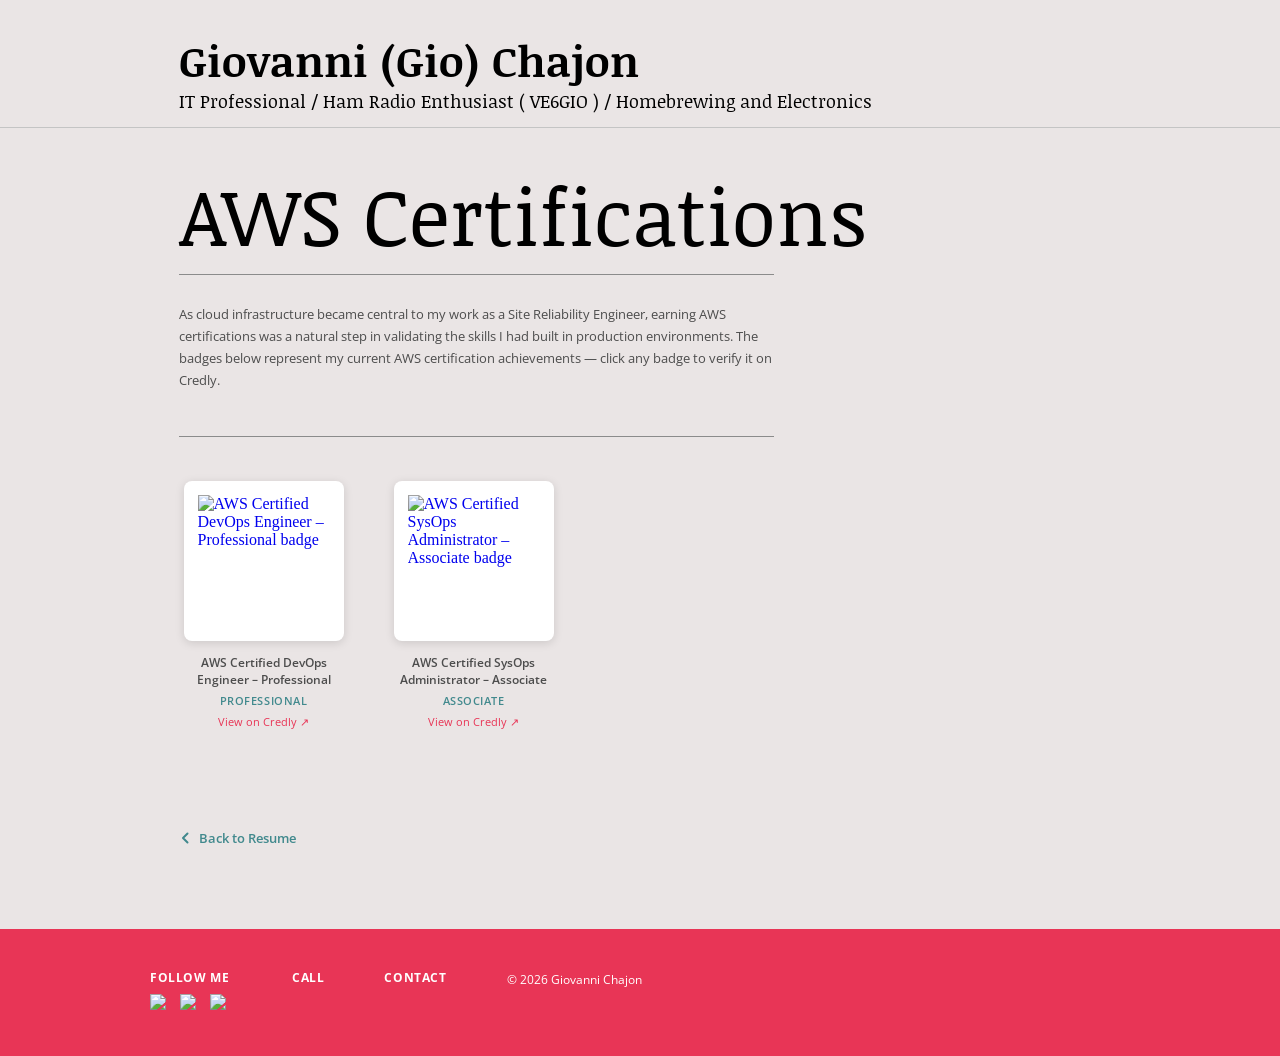
==== aws-certs.html @ 17b48c5f "Fixed year on page and added aws certs" ====
<!DOCTYPE html>
<html lang="en">
<head>
  <meta charset="utf-8">
  <meta name="viewport" content="width=device-width, initial-scale=1">
  <meta http-equiv="X-UA-Compatible" content="IE=edge">
  <title>AWS Certifications | chajon.ca</title>
  <link rel="preconnect" href="https://fonts.googleapis.com">
  <link rel="preconnect" href="https://fonts.gstatic.com" crossorigin>
  <link href="https://fonts.googleapis.com/css2?family=Noticia+Text:ital,wght@0,400;0,700;1,400;1,700&family=Open+Sans:ital,wght@0,400;0,700;1,400;1,700&display=swap" rel="stylesheet">
  <link rel="stylesheet" href="style.css">

  <style>
    :root {
      --c-bg:     #eae5e5;
      --c-red:    #e83556;
      --c-red-dk: #9b2439;
      --c-teal:   #61d0d4;
      --c-text:   #4d4d4d;
      --c-black:  #000;
      --c-grey:   #8b8b8b;
      --c-white:  #fff;
      --site-w:   980px;
    }

    body { background-color: var(--c-bg); margin: 0; padding: 0; }

    .pw {
      max-width: var(--site-w);
      margin: 0 auto;
      padding: 0 20px;
    }

    /* ── Header ── */
    .site-hdr {
      background-color: var(--c-bg);
      border-bottom: 1px solid #c4c4c4;
      padding: 35px 0 15px;
    }
    .site-hdr .pw { padding-left: 77px; }

    .hdr-name {
      display: block;
      font-family: 'Noticia Text', Georgia, serif;
      font-size: 43px;
      font-weight: bold;
      color: var(--c-black);
      text-decoration: none;
      line-height: 1.2;
      margin: 0;
    }
    .hdr-name:hover { opacity: .85; text-decoration: none; }

    .hdr-sub {
      display: block;
      font-family: 'Noticia Text', Georgia, serif;
      font-size: 18px;
      color: var(--c-black);
      text-decoration: none;
      margin-top: 4px;
      line-height: 1.2;
    }
    .hdr-sub:hover { opacity: .85; text-decoration: none; }

    /* ── Main ── */
    .page-body {
      padding: 39px 0 80px;
    }
    .page-body .pw { padding-left: 77px; }

    .pg-title {
      font-family: 'Noticia Text', Georgia, serif;
      font-size: 80px;
      font-weight: normal;
      color: var(--c-black);
      margin: 0 0 11px;
      line-height: 1.2;
    }

    .hr-main {
      border: none;
      border-top: 1px solid var(--c-grey);
      width: 595px;
      margin: 0;
    }

    /* Intro text block */
    .intro-block {
      padding: 28px 0 34px;
      max-width: 595px;
    }
    .intro-block p {
      font-family: 'Open Sans', Arial, sans-serif;
      font-size: 13px;
      line-height: 1.7em;
      color: var(--c-text);
      margin: 0 0 0.8em;
    }

    /* ── Badges grid ── */
    .badges-section {
      padding: 10px 0 60px;
    }

    .badges-grid {
      display: flex;
      flex-wrap: wrap;
      gap: 40px;
      align-items: flex-start;
      padding-top: 34px;
    }

    /* Individual badge card */
    .badge-card {
      display: flex;
      flex-direction: column;
      align-items: center;
      text-decoration: none;
      width: 170px;
      transition: transform 0.2s ease;
    }
    .badge-card:hover {
      transform: scale(1.05);
      text-decoration: none;
    }

    /* Badge image container — white card with subtle shadow */
    .badge-img-wrap {
      width: 160px;
      height: 160px;
      background: #fff;
      border-radius: 8px;
      box-shadow: 0 2px 10px rgba(0,0,0,.13);
      display: flex;
      align-items: center;
      justify-content: center;
      padding: 14px;
      box-sizing: border-box;
      transition: box-shadow 0.2s ease;
    }
    .badge-card:hover .badge-img-wrap {
      box-shadow: 0 4px 18px rgba(0,0,0,.2);
    }

    .badge-img-wrap img {
      width: 100%;
      height: 100%;
      object-fit: contain;
      display: block;
    }

    /* Badge label */
    .badge-label {
      margin-top: 14px;
      font-family: 'Open Sans', Arial, sans-serif;
      font-size: 12px;
      font-weight: 600;
      color: var(--c-text);
      text-align: center;
      line-height: 1.4;
    }

    .badge-level {
      margin-top: 4px;
      font-family: 'Open Sans', Arial, sans-serif;
      font-size: 11px;
      color: #41898d;
      font-weight: 600;
      text-align: center;
      text-transform: uppercase;
      letter-spacing: 0.05em;
    }

    /* "View on Credly" micro-link */
    .badge-credly {
      margin-top: 6px;
      font-family: 'Open Sans', Arial, sans-serif;
      font-size: 11px;
      color: var(--c-red);
      text-decoration: none;
      text-align: center;
    }
    .badge-card:hover .badge-credly { text-decoration: underline; }

    /* Back link */
    .back-link {
      display: inline-flex;
      align-items: center;
      gap: 6px;
      font-family: 'Open Sans', Arial, sans-serif;
      font-size: 13px;
      font-weight: 600;
      color: #41898d;
      text-decoration: none;
      margin-top: 40px;
    }
    .back-link:hover { text-decoration: underline; }
    .back-link svg { flex-shrink: 0; }

    /* ── Footer ── */
    .site-ftr {
      background-color: var(--c-red);
      padding: 40px 0;
    }
    .ftr-inner {
      display: flex;
      gap: 60px;
      flex-wrap: wrap;
      align-items: flex-start;
    }
    .ftr-col h4 {
      font-family: 'Open Sans', Arial, sans-serif;
      font-size: 12px;
      font-weight: bold;
      color: var(--c-white);
      text-transform: uppercase;
      letter-spacing: .05em;
      margin: 0 0 8px;
    }
    .ftr-col p, .ftr-col a {
      font-family: 'Open Sans', Arial, sans-serif;
      font-size: 12px;
      color: var(--c-white);
      line-height: 1.8;
      margin: 0;
      text-decoration: none;
    }
    .ftr-col a:hover { text-decoration: underline; }
    .ftr-social { display: flex; gap: 8px; margin-top: 6px; }
    .ftr-social img { width: 22px; height: 22px; display: block; }

    @media (max-width: 840px) {
      .site-hdr .pw, .page-body .pw { padding-left: 20px; }
      .hdr-name { font-size: 28px; }
      .pg-title  { font-size: 48px; }
      .hr-main   { width: 100%; }
      .badges-grid { gap: 24px; }
    }
  </style>
</head>
<body>

<!-- ═════════════ HEADER ═════════════ -->
<header class="site-hdr">
  <div class="pw">
    <a class="hdr-name" href="./index.html">Giovanni (Gio) Chajon</a>
    <a class="hdr-sub"  href="./index.html">IT Professional / Ham Radio Enthusiast ( VE6GIO ) / Homebrewing and Electronics</a>
  </div>
</header>

<!-- ═════════════ MAIN ═════════════ -->
<main class="page-body">
  <div class="pw">

    <h2 class="pg-title">AWS Certifications</h2>
    <hr class="hr-main">

    <!-- Intro -->
    <div class="intro-block">
      <p>
        As cloud infrastructure became central to my work as a Site Reliability Engineer, earning AWS certifications was a natural step in validating the skills I had built in production environments.
        The badges below represent my current AWS certification achievements — click any badge to verify it on Credly.
      </p>
    </div>

    <hr class="hr-main">

    <!-- Badges -->
    <div class="badges-section">
      <div class="badges-grid">

        <!-- Badge 1: AWS Certified DevOps Engineer – Professional -->
        <a class="badge-card"
           href="https://www.credly.com/badges/58a6b33e-822f-40e3-9e0e-bcdce932bf42/public_url"
           target="_blank"
           rel="noopener"
           aria-label="AWS Certified DevOps Engineer – Professional on Credly">
          <div class="badge-img-wrap">
            <img
              src="https://images.credly.com/images/bd31ef42-d460-493e-8503-39592aaf0458/image.png"
              alt="AWS Certified DevOps Engineer – Professional badge">
          </div>
          <span class="badge-label">AWS Certified DevOps Engineer – Professional</span>
          <span class="badge-level">Professional</span>
          <span class="badge-credly">View on Credly ↗</span>
        </a>

        <!-- Badge 2: AWS Certified SysOps Administrator – Associate -->
        <a class="badge-card"
           href="https://www.credly.com/badges/749d70de-a87a-487a-87d8-a9845ebcc2bf/public_url"
           target="_blank"
           rel="noopener"
           aria-label="AWS Certified SysOps Administrator – Associate on Credly">
          <div class="badge-img-wrap">
            <img
              src="https://images.credly.com/images/f0d3fbb9-bfa7-4017-9989-7bde8eaf42b1/image.png"
              alt="AWS Certified SysOps Administrator – Associate badge">
          </div>
          <span class="badge-label">AWS Certified SysOps Administrator – Associate</span>
          <span class="badge-level">Associate</span>
          <span class="badge-credly">View on Credly ↗</span>
        </a>

      </div>
    </div>

    <!-- Back link -->
    <a class="back-link" href="resume.html">
      <svg width="14" height="14" viewBox="0 0 14 14" fill="none" xmlns="http://www.w3.org/2000/svg" aria-hidden="true">
        <path d="M8.5 2.5L4 7L8.5 11.5" stroke="#41898d" stroke-width="2" stroke-linecap="round" stroke-linejoin="round"/>
      </svg>
      Back to Resume
    </a>

  </div>
</main>

<!-- ═════════════ FOOTER ═════════════ -->
<footer class="site-ftr">
  <div class="pw">
    <div class="ftr-inner">

      <div class="ftr-col">
        <h4>Follow me</h4>
        <div class="ftr-social">
          <a href="https://www.facebook.com/gchajon" target="_blank" aria-label="Facebook">
            <img src="https://static.wixstatic.com/media/4f857b2e8a316c4e1ed16717a3d4ec8c.png/v1/fill/w_44,h_44,al_c,q_85,usm_0.66_1.00_0.01,enc_avif,quality_auto/4f857b2e8a316c4e1ed16717a3d4ec8c.png" alt="Facebook" width="22" height="22">
          </a>
          <a href="https://twitter.com/gchajon" target="_blank" aria-label="Twitter">
            <img src="https://static.wixstatic.com/media/89b1d2497b29ccbb7d37be1ec6ef0052.png/v1/fill/w_44,h_44,al_c,q_85,usm_0.66_1.00_0.01,enc_avif,quality_auto/89b1d2497b29ccbb7d37be1ec6ef0052.png" alt="Twitter" width="22" height="22">
          </a>
          <a href="https://plus.google.com/+GiovanniChajon" target="_blank" aria-label="Google+">
            <img src="https://static.wixstatic.com/media/eb9767422f0e4c41a507d3e67c4ebac8.png/v1/fill/w_44,h_44,al_c,q_85,usm_0.66_1.00_0.01,enc_avif,quality_auto/eb9767422f0e4c41a507d3e67c4ebac8.png" alt="Google+" width="22" height="22">
          </a>
        </div>
      </div>

      <div class="ftr-col">
        <h4>Call</h4>
      </div>

      <div class="ftr-col">
        <h4>Contact</h4>
      </div>

      <div class="ftr-col">
        <p>© 2026 Giovanni Chajon</p>
      </div>

    </div>
  </div>
</footer>

</body>
</html>
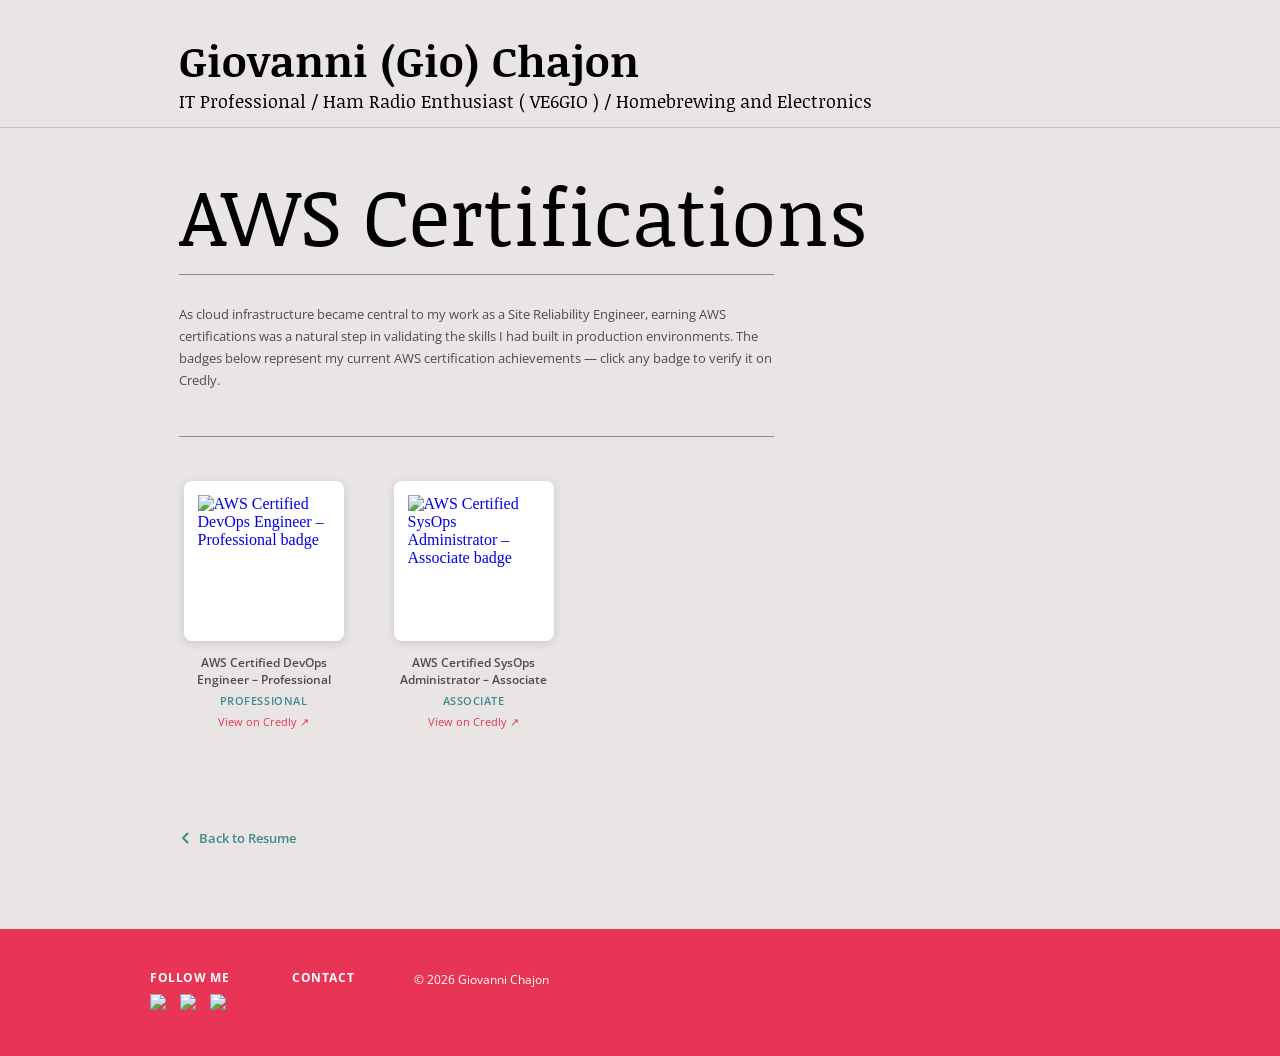
==== commit abf5e1f4: "removedd the phone reference" ====
--- a/aws-certs.html
+++ b/aws-certs.html
@@ -334,11 +334,6 @@
           </a>
         </div>
       </div>
-
-      <div class="ftr-col">
-        <h4>Call</h4>
-      </div>
-
       <div class="ftr-col">
         <h4>Contact</h4>
       </div>
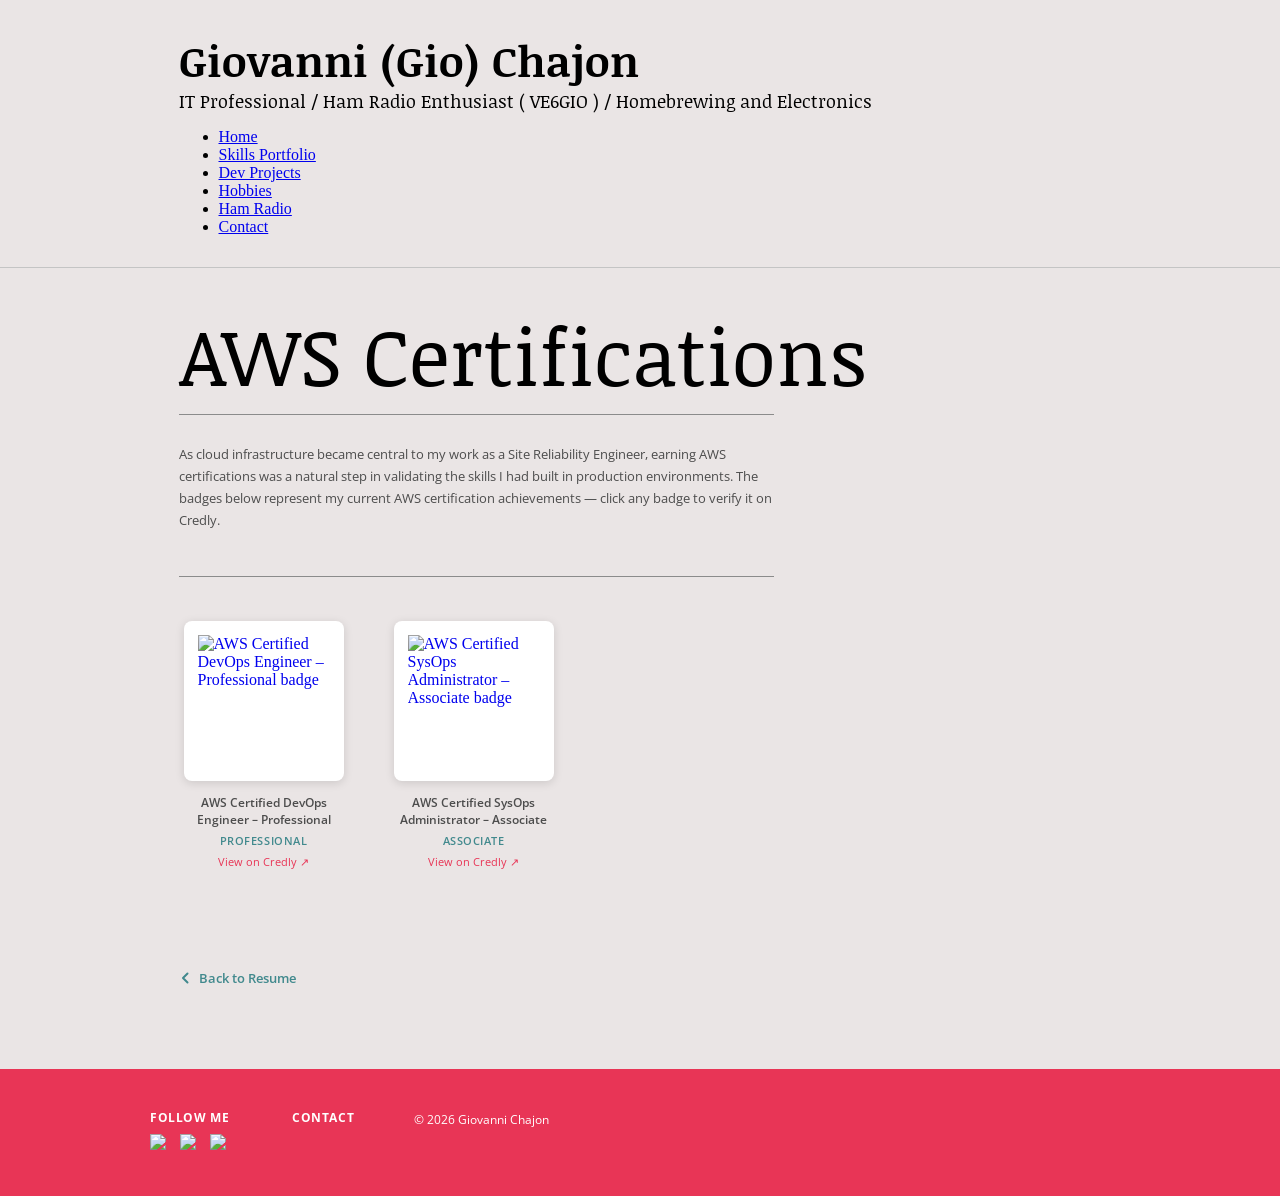
==== commit 520179c6: "Fix the header for all pages" ====
--- a/aws-certs.html
+++ b/aws-certs.html
@@ -245,6 +245,16 @@
   <div class="pw">
     <a class="hdr-name" href="./index.html">Giovanni (Gio) Chajon</a>
     <a class="hdr-sub"  href="./index.html">IT Professional / Ham Radio Enthusiast ( VE6GIO ) / Homebrewing and Electronics</a>
+    <nav class="site-nav" aria-label="Main navigation" style="margin-top:10px;">
+      <ul>
+        <li><a href="index.html">Home</a></li>
+        <li><a href="resume.html">Skills Portfolio</a></li>
+        <li><a href="projects.html">Dev Projects</a></li>
+        <li><a href="hobbies.htm">Hobbies</a></li>
+        <li><a href="hamradio.htm">Ham Radio</a></li>
+        <li><a href="contact.html">Contact</a></li>
+      </ul>
+    </nav>
   </div>
 </header>
 
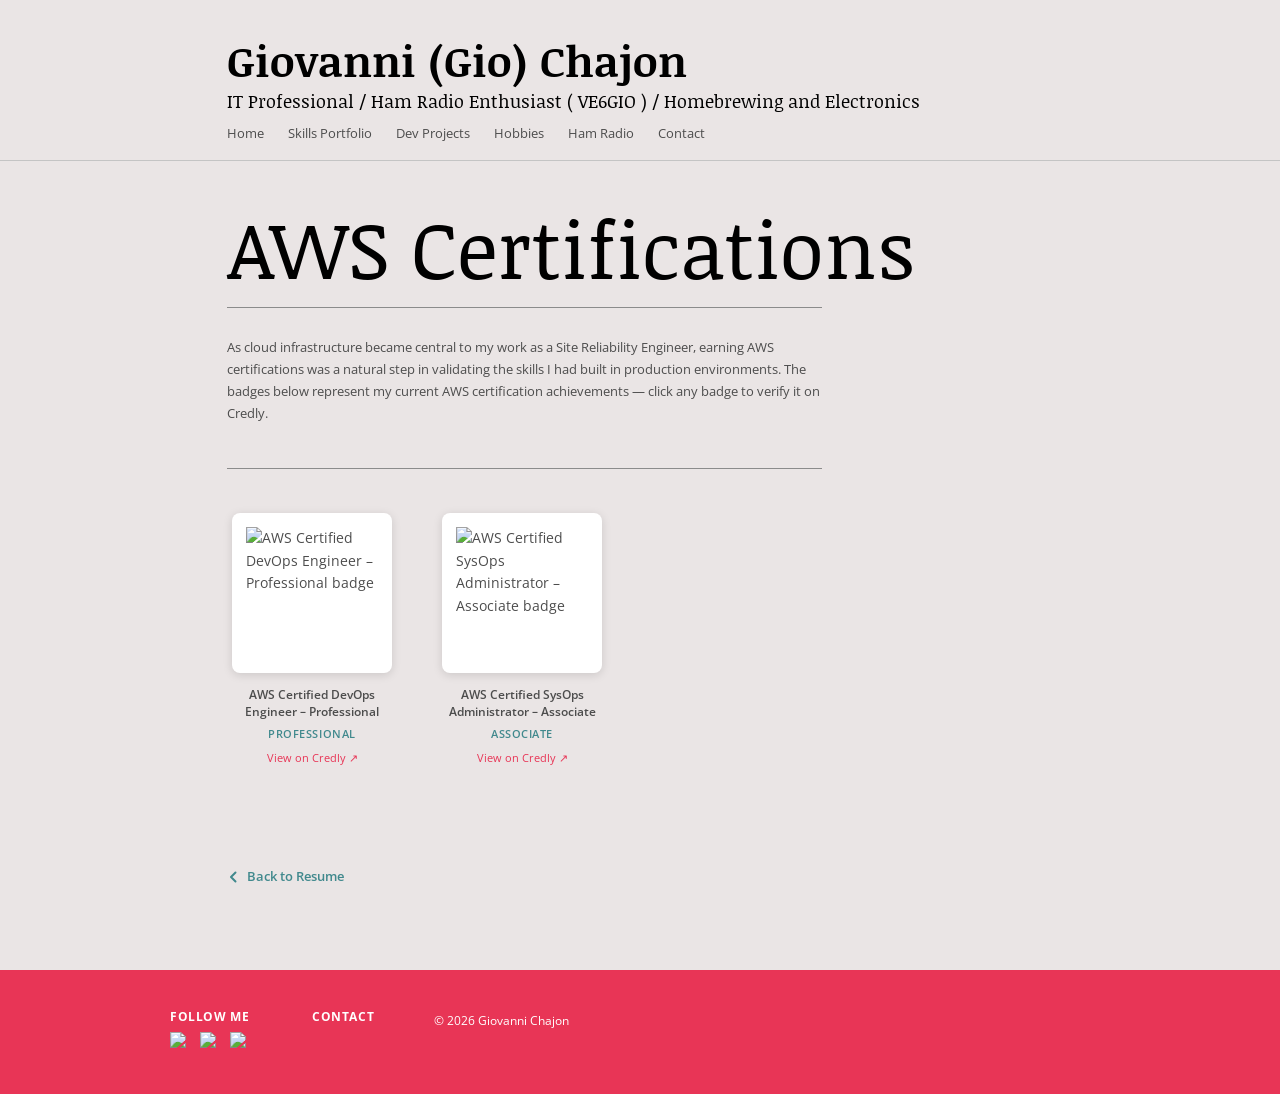
==== commit b0dc3c65: "Modified the header on pages not using the right css" ====
--- a/aws-certs.html
+++ b/aws-certs.html
@@ -8,7 +8,7 @@
   <link rel="preconnect" href="https://fonts.googleapis.com">
   <link rel="preconnect" href="https://fonts.gstatic.com" crossorigin>
   <link href="https://fonts.googleapis.com/css2?family=Noticia+Text:ital,wght@0,400;0,700;1,400;1,700&family=Open+Sans:ital,wght@0,400;0,700;1,400;1,700&display=swap" rel="stylesheet">
-  <link rel="stylesheet" href="style.css">
+  <link rel="stylesheet" href="./assets/style.css">
 
   <style>
     :root {
--- a/assets/style.css
+++ b/assets/style.css
@@ -0,0 +1,671 @@
+/* ============================================================
+   chajon.ca — Shared Stylesheet
+   ============================================================
+   Edit this file to restyle the entire site at once.
+
+   TABLE OF CONTENTS
+   1. Design Tokens  (colours, fonts, spacing — change these first)
+   2. Reset & Base
+   3. Layout
+   4. Header & Nav
+   5. Footer
+   6. Buttons
+   7. Page: Home
+   8. Page: Resume
+   9. Page: Projects
+   10. Page: Contact
+   11. Responsive
+   ============================================================ */
+
+
+/* ============================================================
+   1. DESIGN TOKENS
+   ============================================================ */
+
+:root {
+  /* Colours — sourced from the original Wix palette */
+  --clr-bg:           #eae5e5;   /* page background (warm off-white) */
+  --clr-surface:      #ffffff;   /* card / panel background */
+  --clr-accent-red:   #e83556;   /* primary buttons, footer bar */
+  --clr-accent-red-dk:#9b2439;   /* button hover */
+  --clr-accent-teal:  #61d0d4;   /* secondary buttons, icons */
+  --clr-accent-teal-dk: #41898d; /* secondary hover */
+  --clr-accent-gold:  #d1c926;   /* tertiary button */
+  --clr-accent-gold-dk: #8b8619; /* tertiary hover */
+  --clr-accent-green:    #4caf82; /* quaternary button — sage green */
+  --clr-accent-green-dk: #357a5a; /* quaternary hover */
+  --clr-text:         #4d4d4d;   /* body copy */
+  --clr-text-dark:    #000000;   /* headings */
+  --clr-text-light:   #ffffff;   /* text on dark surfaces */
+  --clr-border:       #c4c4c4;
+
+  /* Typography */
+  --font-heading:     'Noticia Text', Georgia, serif;
+  --font-body:        'Open Sans', Arial, sans-serif;
+
+  /* Spacing */
+  --max-width:        980px;
+  --header-pad:       35px 40px 15px;
+  --section-pad:      60px 40px;
+  --footer-pad:       40px;
+
+  /* Misc */
+  --radius-btn:       50%;       /* round buttons — change to e.g. 6px for pill */
+  --btn-size:         130px;
+  --shadow-card:      0 2px 8px rgba(0,0,0,.12);
+  --transition:       0.2s ease;
+}
+
+
+/* ============================================================
+   2. RESET & BASE
+   ============================================================ */
+
+*, *::before, *::after { box-sizing: border-box; }
+
+html, body {
+  margin: 0;
+  padding: 0;
+  min-height: 100%;
+}
+
+body {
+  background-color: var(--clr-bg);
+  font-family: var(--font-body);
+  font-size: 14px;
+  line-height: 1.6;
+  color: var(--clr-text);
+  -webkit-font-smoothing: antialiased;
+}
+
+h1, h2, h3, h4, h5, h6 {
+  font-family: var(--font-heading);
+  color: var(--clr-text-dark);
+  margin: 0 0 0.5em;
+  line-height: 1.2;
+}
+
+p { margin: 0 0 1em; }
+a { color: inherit; text-decoration: none; cursor: pointer; }
+a:hover { text-decoration: underline; }
+img { display: block; max-width: 100%; }
+ul { list-style: none; margin: 0; padding: 0; }
+
+
+/* ============================================================
+   3. LAYOUT
+   ============================================================ */
+
+.site-wrapper {
+  display: flex;
+  flex-direction: column;
+  min-height: 100vh;
+}
+
+.container {
+  max-width: var(--max-width);
+  margin: 0 auto;
+  width: 100%;
+  padding: 0 20px;
+}
+
+main {
+  flex: 1;
+  padding: var(--section-pad);
+}
+
+.page-content {
+  max-width: var(--max-width);
+  margin: 0 auto;
+}
+
+
+/* ============================================================
+   4. HEADER & NAV
+   ============================================================ */
+
+site-header {
+  display: block;
+  background-color: var(--clr-bg);
+  border-bottom: 1px solid var(--clr-border);
+}
+
+.header-inner {
+  max-width: var(--max-width);
+  margin: 0 auto;
+  padding: var(--header-pad);
+}
+
+.site-title {
+  font-family: var(--font-heading);
+  font-size: 43px;
+  font-weight: bold;
+  color: var(--clr-text-dark);
+  margin: 0;
+  line-height: 1.1;
+}
+
+.site-title a:hover { text-decoration: none; opacity: 0.85; }
+
+.site-subtitle {
+  font-family: var(--font-heading);
+  font-size: 16px;
+  font-weight: normal;
+  color: var(--clr-text);
+  margin: 6px 0 0;
+}
+
+nav.site-nav {
+  margin-top: 14px;
+}
+
+nav.site-nav ul {
+  display: flex;
+  gap: 24px;
+  flex-wrap: wrap;
+}
+
+nav.site-nav a {
+  font-family: var(--font-body);
+  font-size: 13px;
+  color: var(--clr-text);
+  padding: 4px 0;
+  border-bottom: 2px solid transparent;
+  transition: border-color var(--transition), color var(--transition);
+}
+
+nav.site-nav a:hover,
+nav.site-nav a.active {
+  color: var(--clr-accent-red);
+  border-bottom-color: var(--clr-accent-red);
+  text-decoration: none;
+}
+
+
+/* ============================================================
+   5. FOOTER
+   ============================================================ */
+
+site-footer {
+  display: block;
+  background-color: var(--clr-accent-red);
+  color: var(--clr-text-light);
+}
+
+.footer-inner {
+  max-width: var(--max-width);
+  margin: 0 auto;
+  padding: var(--footer-pad) 40px;
+  display: flex;
+  align-items: flex-start;
+  gap: 60px;
+  flex-wrap: wrap;
+}
+
+.footer-col h4 {
+  font-family: var(--font-body);
+  font-size: 12px;
+  font-weight: bold;
+  color: var(--clr-text-light);
+  text-transform: uppercase;
+  letter-spacing: 0.05em;
+  margin: 0 0 10px;
+}
+
+.footer-col p,
+.footer-col a {
+  font-size: 12px;
+  color: var(--clr-text-light);
+  line-height: 1.8;
+}
+
+.footer-col a:hover { text-decoration: underline; }
+
+.footer-social {
+  display: flex;
+  gap: 10px;
+  margin-top: 6px;
+}
+
+.footer-social a {
+  display: flex;
+  align-items: center;
+  justify-content: center;
+  width: 34px;
+  height: 34px;
+  border-radius: 50%;
+  background: rgba(255,255,255,.15);
+  transition: background var(--transition);
+}
+
+.footer-social a:hover {
+  background: rgba(255,255,255,.35);
+  text-decoration: none;
+}
+
+.footer-social svg {
+  width: 16px;
+  height: 16px;
+  fill: var(--clr-text-light);
+}
+
+.footer-copy {
+  font-size: 11px;
+  opacity: 0.75;
+  margin-top: 4px;
+}
+
+
+/* ============================================================
+   6. BUTTONS
+   ============================================================ */
+
+.btn-circle {
+  display: inline-flex;
+  align-items: center;
+  justify-content: center;
+  width: var(--btn-size);
+  height: var(--btn-size);
+  border-radius: var(--radius-btn);
+  font-family: var(--font-body);
+  font-size: 13px;
+  font-weight: 600;
+  color: var(--clr-text-light);
+  text-align: center;
+  cursor: pointer;
+  border: none;
+  transition: background-color var(--transition), transform var(--transition);
+  text-decoration: none;
+  line-height: 1.3;
+  padding: 12px;
+}
+
+.btn-circle:hover {
+  transform: scale(1.05);
+  text-decoration: none;
+}
+
+.btn-red   { background-color: var(--clr-accent-red); }
+.btn-red:hover { background-color: var(--clr-accent-red-dk); }
+
+.btn-teal  { background-color: var(--clr-accent-teal); }
+.btn-teal:hover { background-color: var(--clr-accent-teal-dk); }
+
+.btn-gold  { background-color: var(--clr-accent-gold); }
+.btn-gold:hover { background-color: var(--clr-accent-gold-dk); }
+
+.btn-green { background-color: var(--clr-accent-green); }
+.btn-green:hover { background-color: var(--clr-accent-green-dk); }
+
+/* Standard rectangular button (contact form, etc.) */
+.btn {
+  display: inline-block;
+  padding: 10px 28px;
+  background-color: var(--clr-accent-red);
+  color: var(--clr-text-light);
+  font-family: var(--font-body);
+  font-size: 14px;
+  font-weight: 600;
+  border: none;
+  border-radius: 4px;
+  cursor: pointer;
+  transition: background-color var(--transition);
+}
+
+.btn:hover { background-color: var(--clr-accent-red-dk); text-decoration: none; }
+
+
+/* ============================================================
+   7. PAGE: HOME  (index.html)
+   ============================================================ */
+
+.home-grid {
+  display: grid;
+  grid-template-columns: 385px 1fr;
+  gap: 40px;
+  align-items: start;
+}
+
+.home-photo {
+  width: 385px;
+  height: 380px;
+  object-fit: cover;
+  border-radius: 50%;
+  box-shadow: var(--shadow-card);
+  /* Change border-radius to 0 for a square photo */
+}
+
+.home-intro h2 {
+  font-size: 72px;
+  font-weight: bold;
+  margin-bottom: 4px;
+  line-height: 1;
+}
+
+.home-intro h3 {
+  font-size: 40px;
+  font-weight: normal;
+  color: var(--clr-text);
+  margin-bottom: 32px;
+}
+
+.home-buttons {
+  display: flex;
+  gap: 20px;
+  flex-wrap: wrap;
+  margin-bottom: 32px;
+}
+
+.home-description {
+  font-size: 13px;
+  color: var(--clr-text);
+  max-width: 430px;
+  line-height: 1.7;
+}
+
+
+/* ============================================================
+   8. PAGE: RESUME  (resume.html)
+   ============================================================ */
+
+.resume-header {
+  margin-bottom: 40px;
+}
+
+.resume-header h1 {
+  font-size: 36px;
+  margin-bottom: 12px;
+}
+
+.resume-header .linkedin-link {
+  display: inline-flex;
+  align-items: center;
+  gap: 6px;
+  color: var(--clr-accent-teal-dk);
+  font-weight: 600;
+  font-size: 14px;
+}
+
+.resume-header .linkedin-link:hover { text-decoration: underline; }
+
+.resume-intro {
+  font-size: 14px;
+  max-width: 700px;
+  margin-bottom: 40px;
+  line-height: 1.8;
+}
+
+.resume-sections {
+  display: grid;
+  grid-template-columns: 1fr 1fr;
+  gap: 32px;
+}
+
+.resume-card {
+  background: var(--clr-surface);
+  border-radius: 8px;
+  padding: 28px 32px;
+  box-shadow: var(--shadow-card);
+}
+
+.resume-card h3 {
+  font-size: 20px;
+  margin-bottom: 12px;
+  color: var(--clr-accent-red-dk);
+}
+
+.resume-card p, .resume-card li {
+  font-size: 13px;
+  line-height: 1.7;
+  color: var(--clr-text);
+}
+
+.resume-card ul {
+  list-style: disc;
+  padding-left: 18px;
+  margin-top: 8px;
+}
+
+.resume-card ul li { margin-bottom: 6px; }
+
+.resume-card a {
+  color: var(--clr-accent-teal-dk);
+}
+
+.resume-card a:hover { text-decoration: underline; }
+
+.resume-education {
+  margin-top: 32px;
+}
+
+.resume-education h2 {
+  font-size: 24px;
+  margin-bottom: 20px;
+}
+
+.edu-item {
+  background: var(--clr-surface);
+  border-radius: 8px;
+  padding: 24px 32px;
+  box-shadow: var(--shadow-card);
+  margin-bottom: 16px;
+}
+
+.edu-item h4 {
+  font-size: 16px;
+  margin-bottom: 4px;
+}
+
+.edu-item .edu-years {
+  font-size: 12px;
+  color: var(--clr-accent-teal-dk);
+  font-weight: 600;
+  margin-bottom: 8px;
+}
+
+.edu-item p {
+  font-size: 13px;
+  color: var(--clr-text);
+}
+
+.edu-item a { color: var(--clr-accent-teal-dk); }
+.edu-item a:hover { text-decoration: underline; }
+
+
+/* ============================================================
+   9. PAGE: PROJECTS  (projects.html)
+   ============================================================ */
+
+.projects-header h1 {
+  font-size: 36px;
+  margin-bottom: 32px;
+  letter-spacing: 0.04em;
+}
+
+.projects-grid {
+  display: grid;
+  grid-template-columns: repeat(auto-fill, minmax(280px, 1fr));
+  gap: 24px;
+}
+
+.project-card {
+  background: var(--clr-surface);
+  border-radius: 8px;
+  padding: 28px 28px 24px;
+  box-shadow: var(--shadow-card);
+  display: flex;
+  flex-direction: column;
+}
+
+.project-card h3 {
+  font-size: 17px;
+  margin-bottom: 10px;
+  color: var(--clr-accent-red-dk);
+}
+
+.project-card p {
+  font-size: 13px;
+  line-height: 1.7;
+  color: var(--clr-text);
+  flex: 1;
+}
+
+.project-card .tech-tag {
+  display: inline-block;
+  margin-top: 14px;
+  font-size: 11px;
+  font-weight: 600;
+  color: var(--clr-accent-teal-dk);
+  background: rgba(97,208,212,.12);
+  padding: 3px 8px;
+  border-radius: 3px;
+}
+
+.projects-cta {
+  margin-top: 48px;
+  text-align: center;
+  font-size: 16px;
+}
+
+.projects-cta a {
+  color: var(--clr-accent-red);
+  font-weight: 600;
+  font-size: 16px;
+}
+
+.projects-cta a:hover { text-decoration: underline; }
+
+
+/* ============================================================
+   10. PAGE: CONTACT  (contact.html)
+   ============================================================ */
+
+.contact-grid {
+  display: grid;
+  grid-template-columns: 1fr 1fr;
+  gap: 60px;
+  align-items: start;
+}
+
+.contact-info h1 {
+  font-size: 36px;
+  margin-bottom: 24px;
+}
+
+.contact-detail {
+  margin-bottom: 20px;
+}
+
+.contact-detail h4 {
+  font-size: 13px;
+  font-weight: 700;
+  text-transform: uppercase;
+  letter-spacing: 0.05em;
+  color: var(--clr-text-dark);
+  margin-bottom: 4px;
+}
+
+.contact-detail a, .contact-detail p {
+  font-size: 15px;
+  color: var(--clr-text);
+}
+
+.contact-detail a:hover { text-decoration: underline; }
+
+/* Contact form */
+.contact-form h2 {
+  font-size: 22px;
+  margin-bottom: 20px;
+}
+
+.form-group {
+  margin-bottom: 16px;
+}
+
+.form-group label {
+  display: block;
+  font-size: 12px;
+  font-weight: 600;
+  text-transform: uppercase;
+  letter-spacing: 0.05em;
+  color: var(--clr-text);
+  margin-bottom: 6px;
+}
+
+.form-group input,
+.form-group textarea {
+  width: 100%;
+  padding: 10px 14px;
+  font-family: var(--font-body);
+  font-size: 14px;
+  border: 1px solid var(--clr-border);
+  border-radius: 4px;
+  background: var(--clr-surface);
+  color: var(--clr-text-dark);
+  transition: border-color var(--transition);
+}
+
+.form-group input:focus,
+.form-group textarea:focus {
+  outline: none;
+  border-color: var(--clr-accent-teal);
+}
+
+.form-group textarea {
+  min-height: 120px;
+  resize: vertical;
+}
+
+.form-success {
+  display: none;
+  padding: 12px 16px;
+  background: #d4edda;
+  color: #155724;
+  border-radius: 4px;
+  font-size: 14px;
+  margin-top: 12px;
+}
+
+
+/* ============================================================
+   11. RESPONSIVE
+   ============================================================ */
+
+@media (max-width: 768px) {
+
+  main { padding: 40px 20px; }
+
+  .site-title { font-size: 28px; }
+
+  /* Home */
+  .home-grid {
+    grid-template-columns: 1fr;
+  }
+
+  .home-photo {
+    width: 200px;
+    height: 200px;
+    margin: 0 auto;
+  }
+
+  .home-intro h2 { font-size: 48px; }
+  .home-intro h3 { font-size: 26px; }
+
+  /* Resume */
+  .resume-sections { grid-template-columns: 1fr; }
+
+  /* Projects */
+  .projects-grid { grid-template-columns: 1fr; }
+
+  /* Contact */
+  .contact-grid { grid-template-columns: 1fr; }
+
+  /* Footer */
+  .footer-inner { flex-direction: column; gap: 30px; }
+}
+
+@media (max-width: 480px) {
+  .home-buttons { flex-direction: column; align-items: flex-start; }
+  .btn-circle { width: 110px; height: 110px; font-size: 12px; }
+  nav.site-nav ul { gap: 14px; }
+}
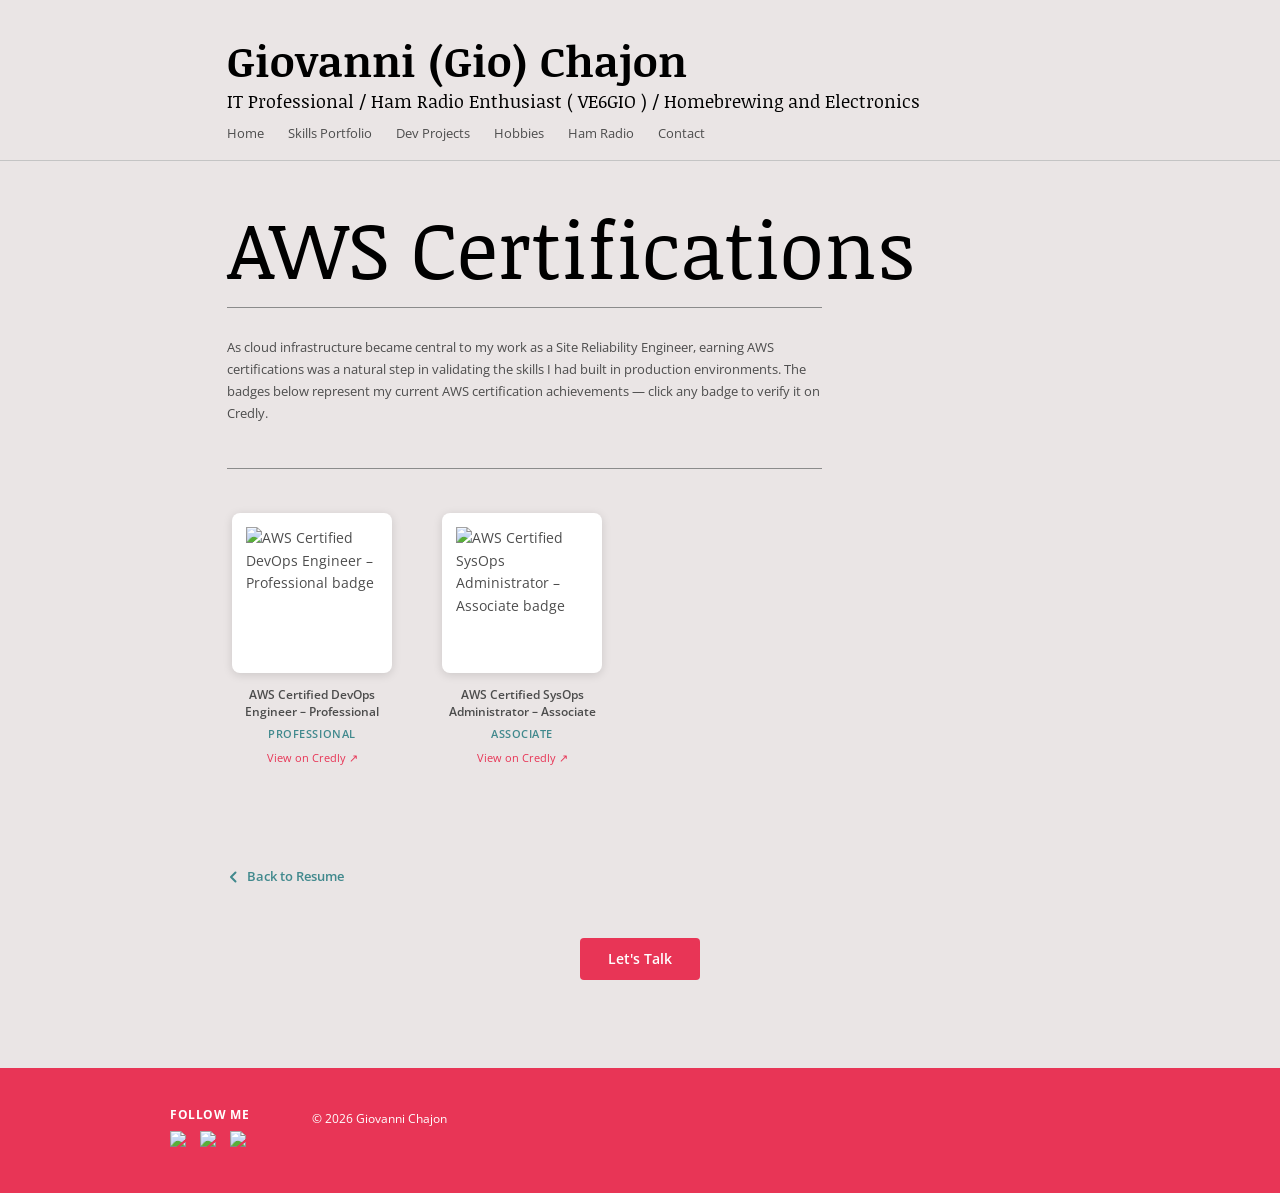
==== commit e0080050: "Removed the contact word from the footer and added the let's talk button" ====
--- a/aws-certs.html
+++ b/aws-certs.html
@@ -323,6 +323,11 @@
     </a>
 
   </div>
+        <!-- "Let's Talk" button -->
+        <div style="text-align:center; margin-top:48px; margin-bottom:8px;">
+          <a href="contact.html" class="btn">Let's Talk</a>
+        </div>
+
 </main>
 
 <!-- ═════════════ FOOTER ═════════════ -->
@@ -344,9 +349,6 @@
           </a>
         </div>
       </div>
-      <div class="ftr-col">
-        <h4>Contact</h4>
-      </div>
 
       <div class="ftr-col">
         <p>© 2026 Giovanni Chajon</p>
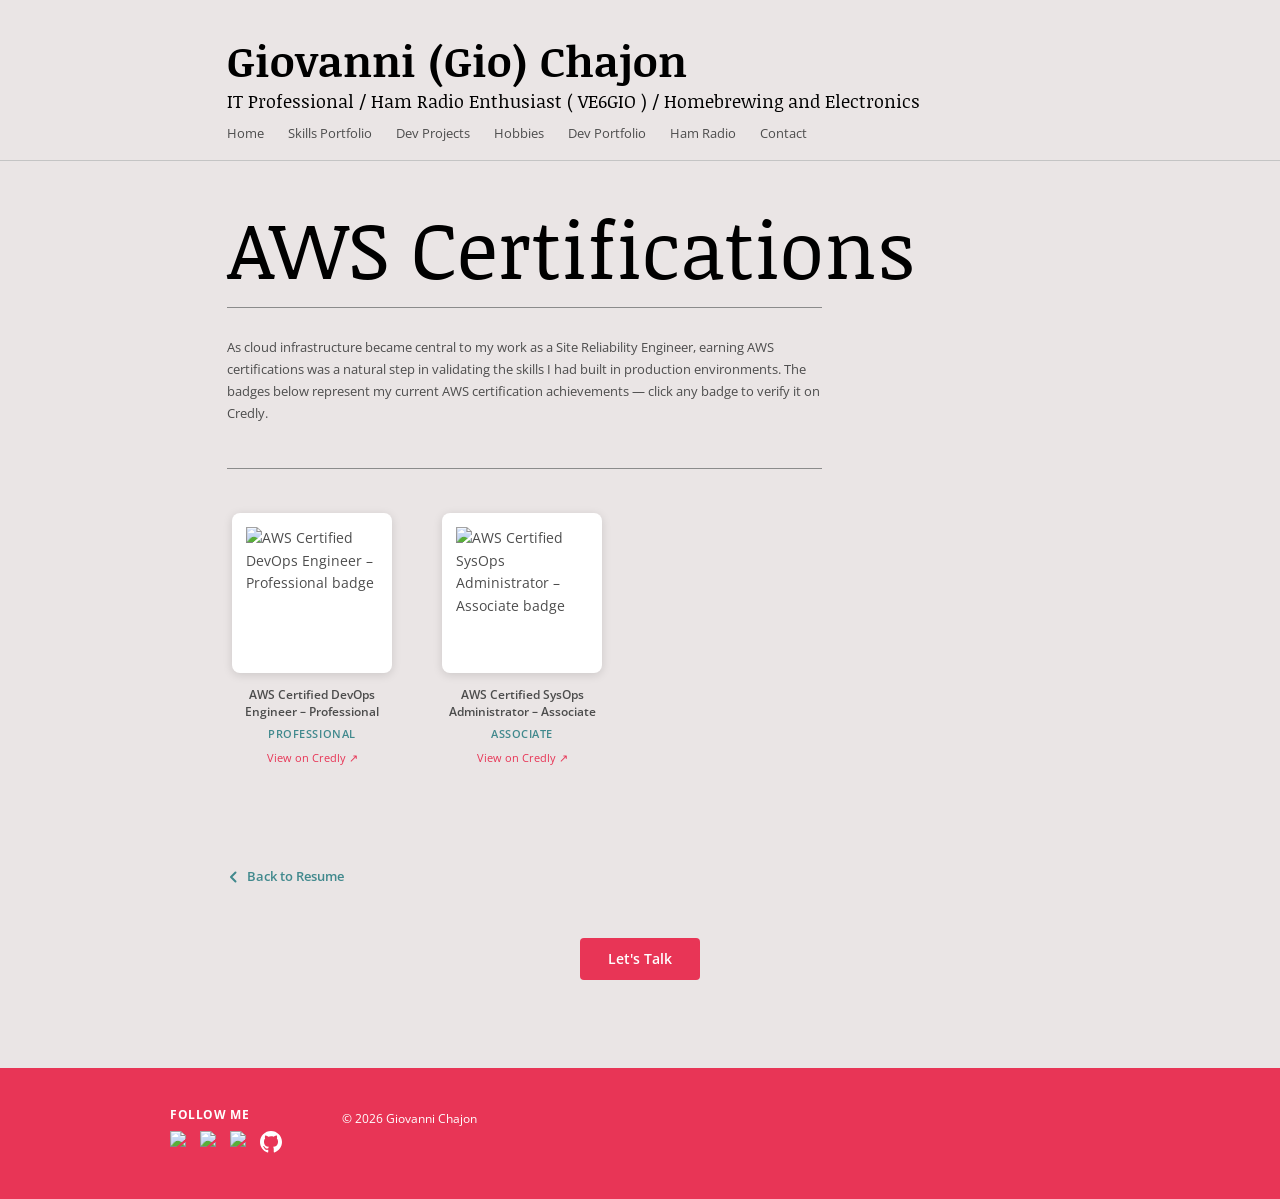
==== commit 90b62488: "Added the portfolio page and the github link to all pages" ====
--- a/aws-certs.html
+++ b/aws-certs.html
@@ -1,6 +1,21 @@
 <!DOCTYPE html>
 <html lang="en">
 <head>
+<!-- Google Tag Manager -->
+<script>(function(w,d,s,l,i){w[l]=w[l]||[];w[l].push({"gtm.start":
+new Date().getTime(),event:"gtm.js"});var f=d.getElementsByTagName(s)[0],
+j=d.createElement(s),dl=l!="dataLayer"?"&l="+l:"";j.async=true;j.src=
+"https://www.googletagmanager.com/gtm.js?id="+i+dl;f.parentNode.insertBefore(j,f);
+})(window,document,"script","dataLayer","GTM-MCBPCHHG");</script>
+<!-- End Google Tag Manager -->
+<!-- Google tag (gtag.js) -->
+<script async src="https://www.googletagmanager.com/gtag/js?id=G-2YFJSJ0DXL"></script>
+<script>
+  window.dataLayer = window.dataLayer || [];
+  function gtag(){dataLayer.push(arguments);}
+  gtag("js", new Date());
+  gtag("config", "G-2YFJSJ0DXL");
+</script>
   <meta charset="utf-8">
   <meta name="viewport" content="width=device-width, initial-scale=1">
   <meta http-equiv="X-UA-Compatible" content="IE=edge">
@@ -239,6 +254,10 @@
   </style>
 </head>
 <body>
+<!-- Google Tag Manager (noscript) -->
+<noscript><iframe src="https://www.googletagmanager.com/ns.html?id=GTM-MCBPCHHG"
+height="0" width="0" style="display:none;visibility:hidden"></iframe></noscript>
+<!-- End Google Tag Manager (noscript) -->
 
 <!-- ═════════════ HEADER ═════════════ -->
 <header class="site-hdr">
@@ -251,6 +270,7 @@
         <li><a href="resume.html">Skills Portfolio</a></li>
         <li><a href="projects.html">Dev Projects</a></li>
         <li><a href="hobbies.htm">Hobbies</a></li>
+        <li><a href="portfolio.htm">Dev Portfolio</a></li>
         <li><a href="hamradio.htm">Ham Radio</a></li>
         <li><a href="contact.html">Contact</a></li>
       </ul>
@@ -347,6 +367,11 @@
           <a href="https://plus.google.com/+GiovanniChajon" target="_blank" aria-label="Google+">
             <img src="https://static.wixstatic.com/media/eb9767422f0e4c41a507d3e67c4ebac8.png/v1/fill/w_44,h_44,al_c,q_85,usm_0.66_1.00_0.01,enc_avif,quality_auto/eb9767422f0e4c41a507d3e67c4ebac8.png" alt="Google+" width="22" height="22">
           </a>
+          <a href="https://github.com/giochajon" target="_blank" aria-label="GitHub">
+            <svg viewBox="0 0 24 24" width="22" height="22" fill="white" aria-hidden="true">
+              <path d="M12 0C5.374 0 0 5.373 0 12c0 5.302 3.438 9.8 8.207 11.387.599.111.793-.261.793-.577v-2.234c-3.338.726-4.033-1.416-4.033-1.416-.546-1.387-1.333-1.756-1.333-1.756-1.089-.745.083-.729.083-.729 1.205.084 1.839 1.237 1.839 1.237 1.07 1.834 2.807 1.304 3.492.997.107-.775.418-1.305.762-1.604-2.665-.305-5.467-1.334-5.467-5.931 0-1.311.469-2.381 1.236-3.221-.124-.303-.535-1.524.117-3.176 0 0 1.008-.322 3.301 1.23A11.509 11.509 0 0 1 12 5.803c1.02.005 2.047.138 3.006.404 2.291-1.552 3.297-1.23 3.297-1.23.653 1.653.242 2.874.118 3.176.77.84 1.235 1.911 1.235 3.221 0 4.609-2.807 5.624-5.479 5.921.43.372.823 1.102.823 2.222v3.293c0 .319.192.694.801.576C20.566 21.797 24 17.3 24 12c0-6.627-5.373-12-12-12z"/>
+            </svg>
+          </a>
         </div>
       </div>
 
--- a/assets/style.css
+++ b/assets/style.css
@@ -34,6 +34,8 @@
   --clr-accent-gold-dk: #8b8619; /* tertiary hover */
   --clr-accent-green:    #4caf82; /* quaternary button — sage green */
   --clr-accent-green-dk: #357a5a; /* quaternary hover */
+  --clr-accent-purple:    #a78bfa; /* quinary button — light purple */
+  --clr-accent-purple-dk: #7c3aed; /* quinary hover */
   --clr-text:         #4d4d4d;   /* body copy */
   --clr-text-dark:    #000000;   /* headings */
   --clr-text-light:   #ffffff;   /* text on dark surfaces */
@@ -297,6 +299,9 @@
 .btn-green { background-color: var(--clr-accent-green); }
 .btn-green:hover { background-color: var(--clr-accent-green-dk); }
 
+.btn-purple { background-color: var(--clr-accent-purple); }
+.btn-purple:hover { background-color: var(--clr-accent-purple-dk); }
+
 /* Standard rectangular button (contact form, etc.) */
 .btn {
   display: inline-block;
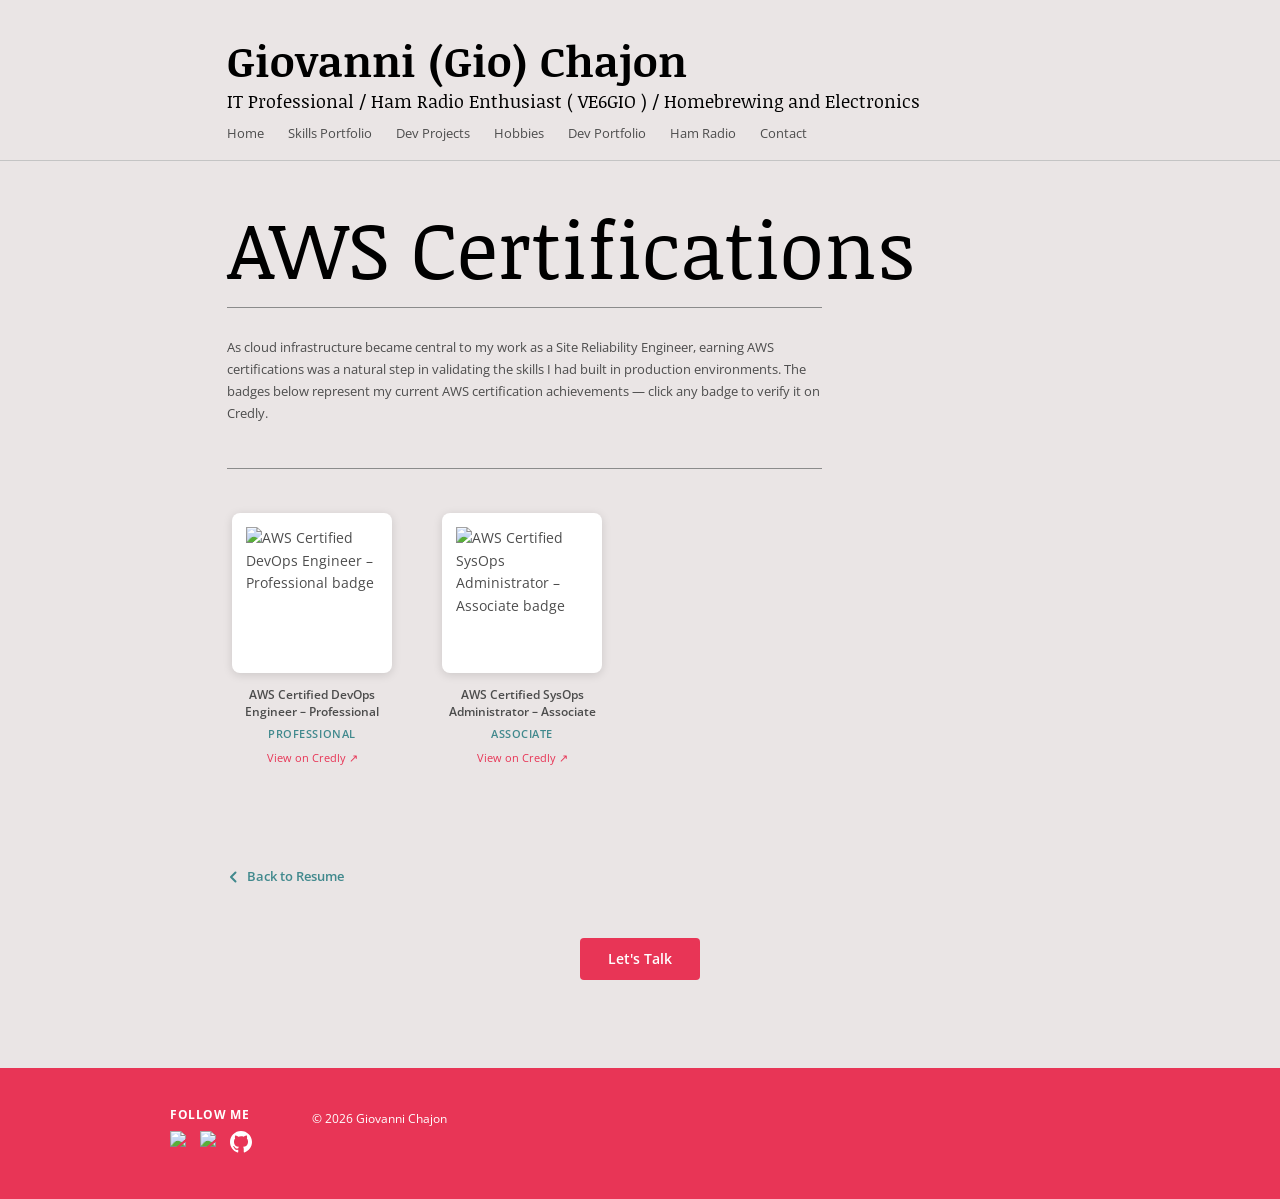
==== commit 1a0066ed: "Remove the psky google plus link" ====
--- a/aws-certs.html
+++ b/aws-certs.html
@@ -364,9 +364,6 @@
           <a href="https://twitter.com/gchajon" target="_blank" aria-label="Twitter">
             <img src="https://static.wixstatic.com/media/89b1d2497b29ccbb7d37be1ec6ef0052.png/v1/fill/w_44,h_44,al_c,q_85,usm_0.66_1.00_0.01,enc_avif,quality_auto/89b1d2497b29ccbb7d37be1ec6ef0052.png" alt="Twitter" width="22" height="22">
           </a>
-          <a href="https://plus.google.com/+GiovanniChajon" target="_blank" aria-label="Google+">
-            <img src="https://static.wixstatic.com/media/eb9767422f0e4c41a507d3e67c4ebac8.png/v1/fill/w_44,h_44,al_c,q_85,usm_0.66_1.00_0.01,enc_avif,quality_auto/eb9767422f0e4c41a507d3e67c4ebac8.png" alt="Google+" width="22" height="22">
-          </a>
           <a href="https://github.com/giochajon" target="_blank" aria-label="GitHub">
             <svg viewBox="0 0 24 24" width="22" height="22" fill="white" aria-hidden="true">
               <path d="M12 0C5.374 0 0 5.373 0 12c0 5.302 3.438 9.8 8.207 11.387.599.111.793-.261.793-.577v-2.234c-3.338.726-4.033-1.416-4.033-1.416-.546-1.387-1.333-1.756-1.333-1.756-1.089-.745.083-.729.083-.729 1.205.084 1.839 1.237 1.839 1.237 1.07 1.834 2.807 1.304 3.492.997.107-.775.418-1.305.762-1.604-2.665-.305-5.467-1.334-5.467-5.931 0-1.311.469-2.381 1.236-3.221-.124-.303-.535-1.524.117-3.176 0 0 1.008-.322 3.301 1.23A11.509 11.509 0 0 1 12 5.803c1.02.005 2.047.138 3.006.404 2.291-1.552 3.297-1.23 3.297-1.23.653 1.653.242 2.874.118 3.176.77.84 1.235 1.911 1.235 3.221 0 4.609-2.807 5.624-5.479 5.921.43.372.823 1.102.823 2.222v3.293c0 .319.192.694.801.576C20.566 21.797 24 17.3 24 12c0-6.627-5.373-12-12-12z"/>
